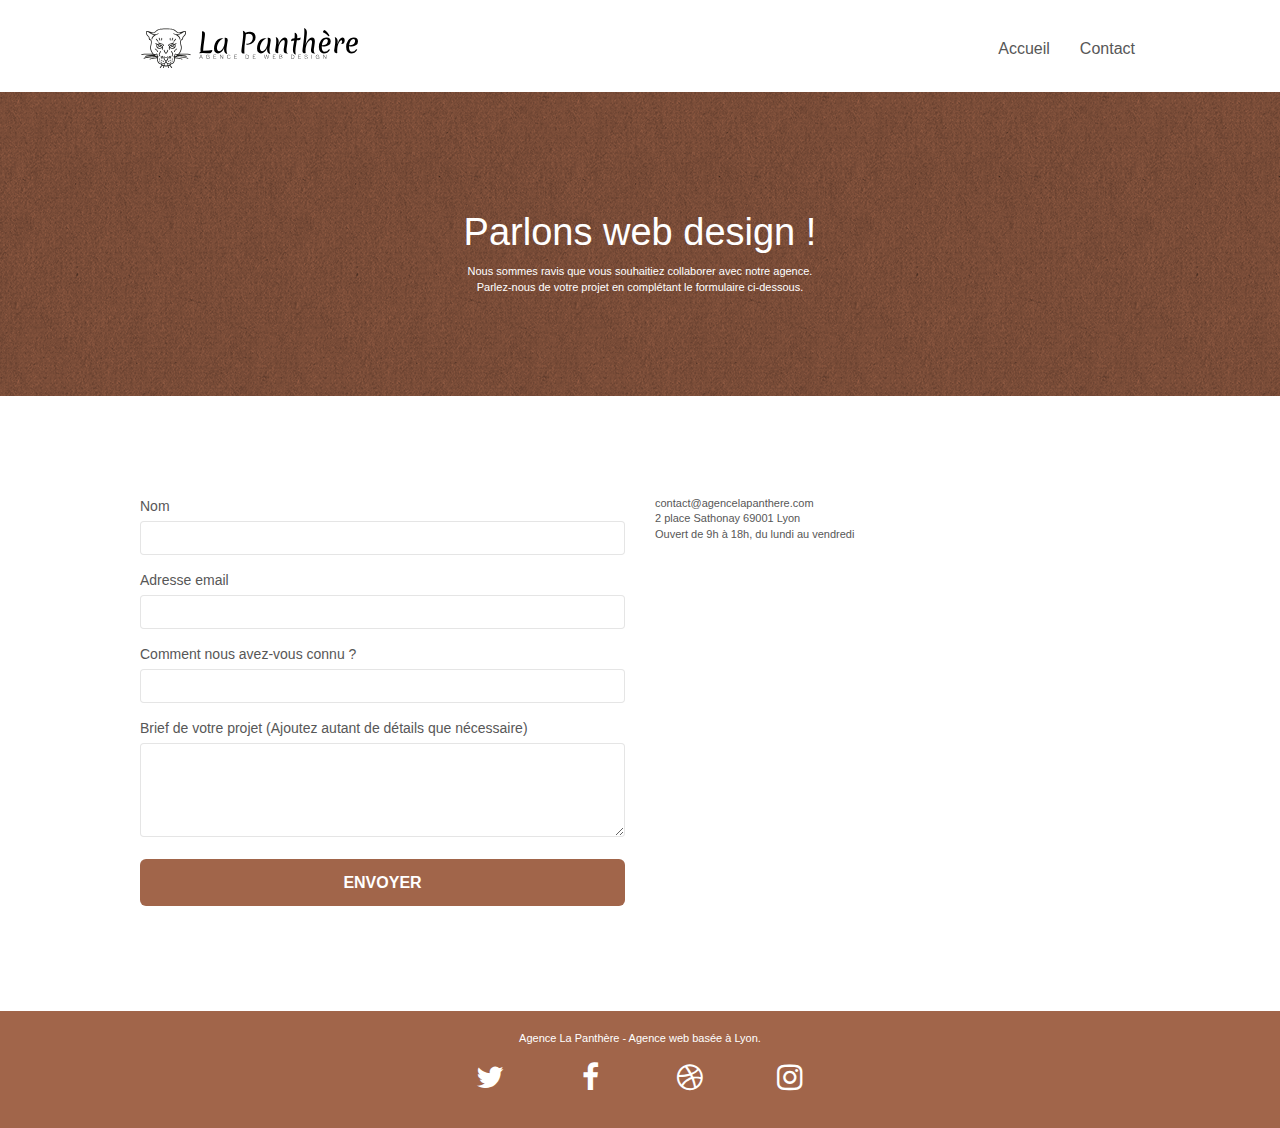
==== contact.html @ 7967f467 "modifications seo et accessibilité" ====
<!doctype html>
<html lang="fr">
<head>
    <meta charset="utf-8">
    <meta name="description" content="Contact - la Panthére - Agence de web design à Lyon">
    <meta name="viewport" content="width=device-width, initial-scale=1.0, viewport-fit=cover">
    <link rel="shortcut icon" type="image/png" href="favicon.jpg">
    
	<!-- Analytics -->
	<!-- Google tag (gtag.js) -->
	<script async src="https://www.googletagmanager.com/gtag/js?id=G-6X4Z44J68D"></script>
	<script>
	window.dataLayer = window.dataLayer || [];
	function gtag(){dataLayer.push(arguments);}
	gtag('js', new Date());

	gtag('config', 'G-6X4Z44J68D');
	</script>
	<!-- Analytics END -->
	
	<link rel="stylesheet" type="text/css" href="./css/bootstrap.min.css">
	<link rel="stylesheet" type="text/css" href="style.min.css">
	<link rel="stylesheet" type="text/css" href="./css/font-awesome.min.css">
	<link rel="stylesheet" type="text/css" href="./css/et-line.min.css">
	
    
	<script defer src="./js/jquery-2.1.0.min.js"></script>
	<script defer src="./js/bootstrap.min.js"></script>
	<script defer src="./js/blocs.min.js"></script>
	<script defer src="./js/jqBootstrapValidation.min.js"></script>
	<script defer src="./js/formHandler.min.js"></script>

    <title>Contact - La Panthére</title>

    
</head>

<body>
<!-- Principal conteneur -->
<main class="page-container">
    
<!-- bloc-0 -->
	<section class="bloc bgc-white l-bloc " id="bloc-0">
		<div class="container bloc-sm">
			<nav class="navbar row">
				<div class="navbar-header">
					<a class="navbar-brand" href="index.html"><img src="img/agence-la-panthere-monochrome.svg" alt="atlanta web design logo" height="40" /></a>
					<button id="nav-toggle" type="button" class="ui-navbar-toggle navbar-toggle" data-toggle="collapse" data-target=".navbar-1">
						<span class="sr-only">Toggle navigation</span><span class="icon-bar"></span><span class="icon-bar"></span><span class="icon-bar"></span>
					</button>
				</div>
				<div class="collapse navbar-collapse navbar-1 special-dropdown-nav">
					<ul class="site-navigation nav navbar-nav">
						<li>
							<a href="index.html">Accueil</a>
						</li>
						<li>
							<a href="contact.html">Contact</a>
						</li>
					</ul>
				</div>
			</nav>
		</div>
	</section>
<!-- bloc-0 END -->

<!-- bloc-6 -->
	<section class="bloc bg-dots-bg bg-repeat bgc-atomic-tangerine d-bloc bloc-bg-texture texture-paper" id="bloc-6">
		<div class="container bloc-lg">
			<div class="row">
				<div class="col-sm-12">
					<h1 class="text-center hero-bloc-text tc-white">
						Parlons web design !
					</h1>
					<p class="text-center mg-lg tc-white tight-width-whitespace">
						Nous sommes ravis que vous souhaitiez collaborer avec notre agence.<br>
						Parlez-nous de votre projet en complétant le formulaire ci-dessous.
					</p>
				</div>
			</div>
		</div>
	</section>
<!-- bloc-6 END -->

<!-- bloc-7 -->
	<section class="bloc bgc-white l-bloc" id="bloc-7">
		<div class="container bloc-lg">
			<div class="row">
				<div class="col-sm-6">
					<form id="form_1" novalidate success-msg="Your message has been sent." fail-msg="Sorry it seems that our mail server is not responding, Sorry for the inconvenience!">
						<div class="form-group">
							<label for="name">Nom</label>
							<input type="texte" id="name" class="form-control" required />
						</div>
						<div class="form-group">
							<label for="email">Adresse email</label>
							<input type="texte" id="email" class="form-control" type="email" required />
						</div>
						<div class="form-group">
							<label for="input_504">Comment nous avez-vous connu ?</label>
							<input type="texte" id="input_504" class="form-control" required  />
						</div>
						<div class="form-group">
							<label for="message">Brief de votre projet (Ajoutez autant de détails que nécessaire)<br></label><textarea type="texte" id="message" class="form-control" rows="4" cols="50" required></textarea>
						</div> 
						<button class="bloc-button btn btn-lg btn-block cta-hero btn-atomic-tangerine" type="submit">
							Envoyer
						</button>
					</form>
				</div>
				<div class="col-sm-6">
					<p>
						contact@agencelapanthere.com<br>2 place Sathonay 69001 Lyon<br>Ouvert de 9h à 18h, du lundi au vendredi<br>
					</p>
				</div>
			</div>
		</div>
	</section>
<!-- bloc-7 END -->

<!-- ScrollToTop Button -->
	<a class="bloc-button btn btn-d scrollToTop" onclick="scrollToTarget('1')"><span class="fa fa-chevron-up"></span></a>
<!-- ScrollToTop Button END-->


<!-- Footer - bloc-8 -->
	<footer class="bloc bgc-atomic-tangerine d-bloc" id="bloc-8">
		<div class="container bloc-sm">
			<div class="row">
				<div class="col-sm-12">
					<p class="text-center white">
						Agence La Panthère - Agence web basée à Lyon.<br>
					</p>
					<div class="row row-no-gutters social">
						<div class="col-sm-3">
							<div class="text-center">
								<a class="social" href="index.html"><span class="fa fa-twitter icon-md"></span></a>
							</div>
						</div>
						<div class="col-sm-3">
							<div class="text-center">
								<a class="social" href="index.html"><span class="fa fa-facebook icon-md"></span></a>
							</div>
						</div>
						<div class="col-sm-3">
							<div class="text-center">
								<a class="social" href="index.html"><span class="fa fa-dribbble icon-md"></span></a>
							</div>
						</div>
						<div class="col-sm-3">
							<div class="text-center">
								<a class="social" href="index.html"><span class="fa fa-instagram icon-md"></span></a>
							</div>
						</div>
					</div>
				</div>	
			</div>
		</div>
	</footer>
<!-- Footer - bloc-8 END -->

</main>
<!-- Principal conteneur END -->
    

</body>
</html>
---- style.min.css ----
body{margin:0;padding:0;background:#fff;overflow-x:hidden;-webkit-font-smoothing:antialiased;-moz-osx-font-smoothing:grayscale}a,button{transition:all .3s ease-in-out;outline:0!important}a:hover{text-decoration:none;cursor:pointer}#page-loading-blocs-notifaction{position:fixed;top:0;bottom:0;width:100%;z-index:100000;background:#fff url(img/pageload-spinner.gif) no-repeat center center}.bloc{width:100%;clear:both;background:50% 50% no-repeat;padding:0 50px;-webkit-background-size:cover;-moz-background-size:cover;-o-background-size:cover;background-size:cover;position:relative}.bloc .container{padding-left:0;padding-right:0}.bloc-lg{padding:100px 50px}.bloc-md{padding:50px}.bloc-sm{padding:20px 50px}.bg-b-edge,.bg-bl-edge,.bg-br-edge,.bg-center,.bg-l-edge,.bg-r-edge,.bg-repeat,.bg-t-edge,.bg-tl-edge,.bg-tr-edge{-webkit-background-size:auto!important;-moz-background-size:auto!important;-o-background-size:auto!important;background-size:auto!important}.bg-repeat{background:repeat}.bg-t-edge{background:top no-repeat}.bloc-bg-texture::before{content:"";background-size:2px 2px;position:absolute;top:0;bottom:0;left:0;right:0}.texture-paper::before{background:url(img/texture-paper.png);background-size:280px 280px}.b-parallax{background-attachment:fixed}.d-bloc{color:#fff}.d-bloc button:hover{color:rgba(255,255,255,.9)}.d-bloc .icon-round,.d-bloc .icon-rounded,.d-bloc .icon-semi-rounded-a,.d-bloc .icon-semi-rounded-b,.d-bloc .icon-square{border-color:rgba(255,255,255,.9)}.d-bloc .divider-h span{border-color:rgba(255,255,255,.2)}.d-bloc .a-btn,.d-bloc .navbar a,.d-bloc .navbar-brand,.d-bloc a .icon-lg,.d-bloc a .icon-md,.d-bloc a .icon-sm,.d-bloc a .icon-xl,.d-bloc h1 a,.d-bloc h2 a,.d-bloc h3 a,.d-bloc h4 a,.d-bloc h5 a,.d-bloc h6 a,.d-bloc p a{color:#fff}.d-bloc .a-btn:hover,.d-bloc .navbar a:hover,.d-bloc .navbar-brand:hover,.d-bloc a:hover .icon-lg,.d-bloc a:hover .icon-md,.d-bloc a:hover .icon-sm,.d-bloc a:hover .icon-xl,.d-bloc h1 a:hover,.d-bloc h2 a:hover,.d-bloc h3 a:hover,.d-bloc h4 a:hover,.d-bloc h5 a:hover,.d-bloc h6 a:hover,.d-bloc p a:hover{color:rgba(255,255,255,1)}.d-bloc .navbar-toggle .icon-bar{background:rgba(255,255,255,1)}.d-bloc .btn-wire,.d-bloc .btn-wire:hover{color:rgba(255,255,255,1);border-color:rgba(255,255,255,1)}.d-bloc .panel{color:rgba(0,0,0,.5)}.d-bloc .panel button:hover{color:rgba(0,0,0,.7)}.d-bloc .panel icon{border-color:rgba(0,0,0,.7)}.d-bloc .panel .divider-h span{border-color:rgba(0,0,0,.1)}.d-bloc .panel .a-btn{color:rgba(0,0,0,.6)}.d-bloc .panel .a-btn:hover{color:rgba(0,0,0,1)}.d-bloc .panel .btn-wire,.d-bloc .panel .btn-wire:hover{color:rgba(0,0,0,.7);border-color:rgba(0,0,0,.3)}.d-bloc .panel,.l-bloc{color:rgba(0,0,0,.5)}.d-bloc .panel button:hover,.l-bloc button:hover{color:rgba(0,0,0,.7)}.l-bloc .icon-round,.l-bloc .icon-rounded,.l-bloc .icon-semi-rounded-a,.l-bloc .icon-semi-rounded-b,.l-bloc .icon-square{border-color:rgba(0,0,0,.7)}.d-bloc .panel .divider-h span,.l-bloc .divider-h span{border-color:rgba(0,0,0,.1)}.d-bloc .panel .a-btn,.l-bloc .a-btn,.l-bloc .navbar a,.l-bloc .navbar-brand,.l-bloc a .icon-lg,.l-bloc a .icon-md,.l-bloc a .icon-sm,.l-bloc a .icon-xl,.l-bloc h1 a,.l-bloc h2 a,.l-bloc h3 a,.l-bloc h4 a,.l-bloc h5 a,.l-bloc h6 a,.l-bloc p a{color:rgba(0,0,0,.6)}.d-bloc .panel .a-btn:hover,.l-bloc .a-btn:hover,.l-bloc .navbar a:hover,.l-bloc .navbar-brand:hover,.l-bloc a:hover .icon-lg,.l-bloc a:hover .icon-md,.l-bloc a:hover .icon-sm,.l-bloc a:hover .icon-xl,.l-bloc h1 a:hover,.l-bloc h2 a:hover,.l-bloc h3 a:hover,.l-bloc h4 a:hover,.l-bloc h5 a:hover,.l-bloc h6 a:hover,.l-bloc p a:hover{color:rgba(0,0,0,1)}.l-bloc .navbar-toggle .icon-bar{color:rgba(0,0,0,.6)}.d-bloc .panel .btn-wire,.d-bloc .panel .btn-wire:hover,.l-bloc .btn-wire,.l-bloc .btn-wire:hover{color:rgba(0,0,0,.7);border-color:rgba(0,0,0,.3)}.voffset{margin-top:30px}.voffset-lg{margin-top:80px}.row-no-gutters{margin-right:0;margin-left:0}.row.row-no-gutters>[class*=" col-"],.row.row-no-gutters>[class^=col-]{padding-right:0;padding-left:0}#bloc-1-hero h1{font-size:32px}.navbar{margin-bottom:0;z-index:1}.navbar-brand{height:auto;padding:3px 15px;font-size:25px;font-weight:400;font-weight:600;line-height:44px}.navbar-brand img{max-height:200px;margin:0 5px 0 0;display:inline}.navbar-brand img[src$=svg]{min-width:100px}.nav-center .navbar-brand img{margin:0}.navbar .nav{padding-top:2px;margin-right:-16px;float:right;z-index:1}.nav>li{float:left;margin-top:4px;font-size:16px}.navbar-nav .open .dropdown-menu>li>a{text-align:inherit}.nav>li a:focus,.nav>li a:hover{background:0 0}.navbar-toggle{margin:10px 10px 0 0;border:0}.navbar-toggle:hover{background:0 0!important}.navbar-toggle .icon-bar{background-color:rgba(0,0,0,.5);width:26px}.nav-invert .navbar .nav{float:left}.nav-invert .navbar-brand,.nav-invert .navbar-header{float:right;position:relative;z-index:2}@media (min-width:768px){.site-navigation{position:absolute;top:50%;right:20px;transform:translate(0,-50%);-webkit-transform:translateY(-50%)}.nav>li .dropdown-menu a,.nav>li .dropdown-menu a:hover{color:#484848}.nav-invert .site-navigation{left:0;right:0}.nav-center{text-align:center}.nav-center .navbar-header{width:100%}.nav-center .nav>li,.nav-center .navbar-brand,.nav-center .navbar-header{float:none;display:inline-block}.nav-center .site-navigation{position:relative;width:100%;right:0;margin-right:0;margin-top:20px}.nav-center.mini-nav .navbar-toggle{float:none;margin:10px auto 0}}.nav>li>.dropdown a{background:0 0!important;display:block;padding:14px 15px}nav .caret{margin:0 5px}.dropdown-menu .dropdown-menu{top:-8px;left:100%}.dropdown-menu .dropmenu-flow-right{top:100%;left:0;margin-left:-1px;border-top-left-radius:0;border-top-right-radius:0}.dropdown-menu .dropdown span{border:4px solid #000;border-top-color:transparent;border-right-color:transparent;border-bottom-color:transparent;margin:6px -5px 0 0!important;float:right}.mg-md{margin-top:10px;margin-bottom:20px}.mg-lg{margin-top:10px;margin-bottom:40px}.btn{margin:0 5px 5px 0}.btn.pull-right{margin:0 0 5px 5px}.btn-d,.btn-d:focus,.btn-d:hover{color:#fff;background:rgba(0,0,0,.3)}button{outline:0!important}.btn-rd{border-radius:40px}.btn-clean{border:1px solid rgba(0,0,0,.08);border-bottom-color:rgba(0,0,0,.1);text-shadow:0 1px 0 rgba(0,0,1,.1);box-shadow:0 1px 3px rgba(0,0,1,.25),inset 0 1px 0 0 rgba(255,255,255,.15)}.icon-md{font-size:30px!important}.icon-lg{font-size:60px!important}.sm-shadow{text-shadow:0 1px 2px rgba(0,0,0,.3)}.panel-sq,.panel-sq .panel-footer,.panel-sq .panel-heading{border-radius:0}.panel-rd{border-radius:30px}.panel-rd .panel-heading{border-radius:29px 29px 0 0}.panel-rd .panel-footer{border-radius:0 0 29px 29px}.form-control{border-color:rgba(0,0,0,.1);box-shadow:none}.scrollToTop{width:40px;height:40px;position:fixed;bottom:20px;right:20px;opacity:0;z-index:500;transition:all .3s ease-in-out}.scrollToTop span{margin-top:6px}.showScrollTop{font-size:14px;opacity:1}a[data-lightbox]{position:relative;display:block;text-align:center}a[data-lightbox]:hover::before{content:"+";font-family:HelveticaNeue-Light,"Helvetica Neue Light","Helvetica Neue",Helvetica,Arial;font-size:32px;width:50px;height:50px;margin-left:-25px;border-radius:50%;background:rgba(0,0,0,.6);color:#fff;font-weight:100;z-index:1;position:absolute;top:50%;transform:translateY(-50%);-webkit-transform:translateY(-50%)}a[data-lightbox]:hover img{opacity:.6;-webkit-animation-fill-mode:none;animation-fill-mode:none}#lightbox-modal{display:flex;align-items:center}#lightbox-modal .modal-dialog{width:90%;max-width:900px;margin:0 auto 0}#lightbox-modal .modal-dialog img{max-height:90vh;margin:0 auto}.lightbox-caption{padding:20px;color:#fff;background:rgba(0,0,0,.5);position:absolute;left:15px;right:15px;bottom:5px}.close-lightbox{color:#fff;font-size:30px;position:absolute;top:20px;right:20px;z-index:20;background:rgba(0,0,0,.5);border:none;line-height:30px;padding:0 9px 5px;opacity:.3}.close-lightbox:hover,.next-lightbox:hover,.prev-lightbox:hover{opacity:1;color:#fff}.next-lightbox,.prev-lightbox{font-size:20px;color:rgba(255,255,255,.9);background:rgba(0,0,0,.5);transition:all .2s ease-in-out;position:absolute;top:45%;z-index:1;opacity:.4}.next-lightbox{padding:6px 8px 1px 13px;right:25px}.prev-lightbox{padding:6px 13px 1px 10px;left:25px}.snapshot-lb .modal-body{padding-bottom:45px}.snapshot-lb .lightbox-caption{padding:0;color:rgba(0,0,0,.5);background:0 0}.btn,a,h1,h2,h3,h4,h5,h6,label,p,q{font-family:helvetica;font-weight:400;color:#575757!important}.liens{color:#fff!important;text-decoration:underline}.blockquote p{font-size:22px;line-height:22px}.blockquote>figcaption{font-weight:600;font-size:20px;color:rgb(0,0,0,.7)}.container{max-width:1000px}.hero-bloc-text{font-size:38px}.hero-bloc-text-sub{font-size:36px}.statement-bloc-text{line-height:26px;font-style:italic;font-size:20px;text-align:center;font-weight:lighter;max-width:520px;margin:auto auto auto auto}p{font-size:11px}.tight-width-whitespace{max-width:600px;margin:auto auto auto auto}.h1{font-size:20px;font-family:"Open Sans"}.cta-hero{margin-top:22px;color:#fff!important;text-transform:uppercase;padding:12px 28px 12px 28px;font-size:16px;font-weight:700}.social{max-width:400px;margin:15px auto 15px auto}h2{font-size:22px;line-height:1.4em}h3{font-size:15px;text-transform:uppercase;font-weight:700;color:#333!important}.med-width-whitespace{max-width:800px;margin:auto auto auto auto;box-shadow:0 0 0 #000}h1{color:#333!important}h4{color:#333!important}.icons{margin-bottom:14px;margin-top:24px}.white{color:#fff!important}.fs{font-size:12px}.portfolio-thumb{margin-bottom:24px}.portfolio-row{margin-bottom:44px;margin-top:50px}.avatar{box-shadow:0 4px 9px rgba(0,0,0,.3)}.black-background{background-color:#927049;padding:40px 40px 40px 40px}.bold-link{font-weight:900;text-decoration:underline!important}.bgc-white{background-color:#fff}.bgc-dark-slate-blue{background-color:#364577}.bgc-atomic-tangerine{background-color:#a1654a}.tc-white{color:#fff!important}.btn-atomic-tangerine{background:#a1654a;color:#fff!important}.btn-atomic-tangerine:hover{background:#b48874!important;color:#fff!important}.ltc-white{color:#fff!important}.ltc-white:hover{color:#ccc!important}.ltc-atomic-tangerine{color:#a1654a!important}.ltc-atomic-tangerine:hover{color:#b48874!important}.icon-dark-slate-blue{color:#364577!important;border-color:#364577!important}.bg-dots-bg{background-image:url(img/dots-bg.png)}.bg-lines-h2-bg{background-image:url(img/lines-h2-bg.png)}.bg-banniere{background-image:url(img/agence-la-panthere.webp)}.bg-presentation{background-image:url(img/image-de-presentation.webp)}@media (max-width:1024px){.bloc{padding-left:20px;padding-right:20px}.bloc-tile-2.full-width-bloc .container,.bloc-tile-3.full-width-bloc .container,.bloc-tile-4.full-width-bloc .container,.bloc.full-width-bloc{padding-left:0;padding-right:0}}@media (max-width:992px) and (min-width:768px){.navbar .nav{max-width:80%}.nav-center.navbar .nav{max-width:100%}}@media only screen and (min-device-width:768px) and (max-device-width:1024px) and (orientation:landscape){.b-parallax{background-attachment:scroll}}@media only screen and (min-device-width:1024px) and (max-device-width:1366px) and (-webkit-min-device-pixel-ratio:1.5){.b-parallax{background-attachment:scroll}}@media (max-width:991px){.container{width:100%}.b-parallax{background-attachment:scroll}#hero-bloc,.page-container{overflow-x:hidden;position:relative}.bloc{padding-left:constant(safe-area-inset-left);padding-right:constant(safe-area-inset-right)}.bloc-group,.bloc-group .bloc{display:block;width:100%}.bloc-fill-screen .fill-bloc-bottom-edge,.bloc-fill-screen .fill-bloc-top-edge{padding:0 20px;padding-left:constant(safe-area-inset-left);padding-right:constant(safe-area-inset-right)}}@media (max-width:767px){.page-container{overflow-x:hidden;position:relative}#disqus_thread,h1,h2,h3,h4,h5,h6,p{padding-left:10px!important;padding-right:10px!important}.b-parallax{background-attachment:scroll}.navbar .nav{padding-top:0;border-top:1px solid rgba(0,0,0,.2);float:none!important}.navbar.row{margin-left:0;margin-right:0}.site-navigation{position:inherit;transform:none;-webkit-transform:none;-ms-transform:none}.nav>li{margin-top:0;border-bottom:1px solid rgba(0,0,0,.1);background:rgba(0,0,0,.05);text-align:left;padding-left:15px;width:100%}.nav>li:hover{background:rgba(0,0,0,.08)}.dropdown .dropdown a .caret{float:none;margin:5px 0 0 10px!important;border:4px solid #000;border-bottom-color:transparent;border-right-color:transparent;border-left-color:transparent}#hero-bloc .navbar .nav{background:rgba(0,0,0,.8)}#hero-bloc .navbar .nav a{color:rgba(255,255,255,.6)}.hero{padding:50px 0}.hero-nav{left:-1px;right:-1px}.navbar-collapse{padding:0;overflow-x:hidden;-webkit-box-shadow:none;box-shadow:none}.navbar-brand img{max-height:40px;width:auto}.nav-invert .navbar-header{float:none;width:100%}.nav-invert .navbar-toggle{float:left;margin-left:10px}.bloc{padding-left:0;padding-right:0}.bloc-lg,.bloc-xl,.bloc-xxl{padding:40px 0}.bloc-md,.bloc-sm{padding-left:0;padding-right:0}.bloc-fill-screen .fill-bloc-bottom-edge,.bloc-fill-screen .fill-bloc-top-edge,.bloc-tile-2 .container,.bloc-tile-3 .container,.bloc-tile-4 .container{padding-left:0;padding-right:0}.a-block{padding:0 10px}.btn-dwn{display:none}.voffset{margin-top:5px}.voffset-md{margin-top:20px}.voffset-lg{margin-top:30px}form{padding:5px}.close-lightbox{display:inline-block}.blocsapp-device-iphone5{background-size:216px 425px;padding-top:60px;width:216px;height:425px}.blocsapp-device-iphone5 img{width:180px;height:320px}}@media (max-width:400px){.bloc{padding-left:0;padding-right:0}}@media (max-width:767px){.bloc-mob-center-text{text-align:center}}
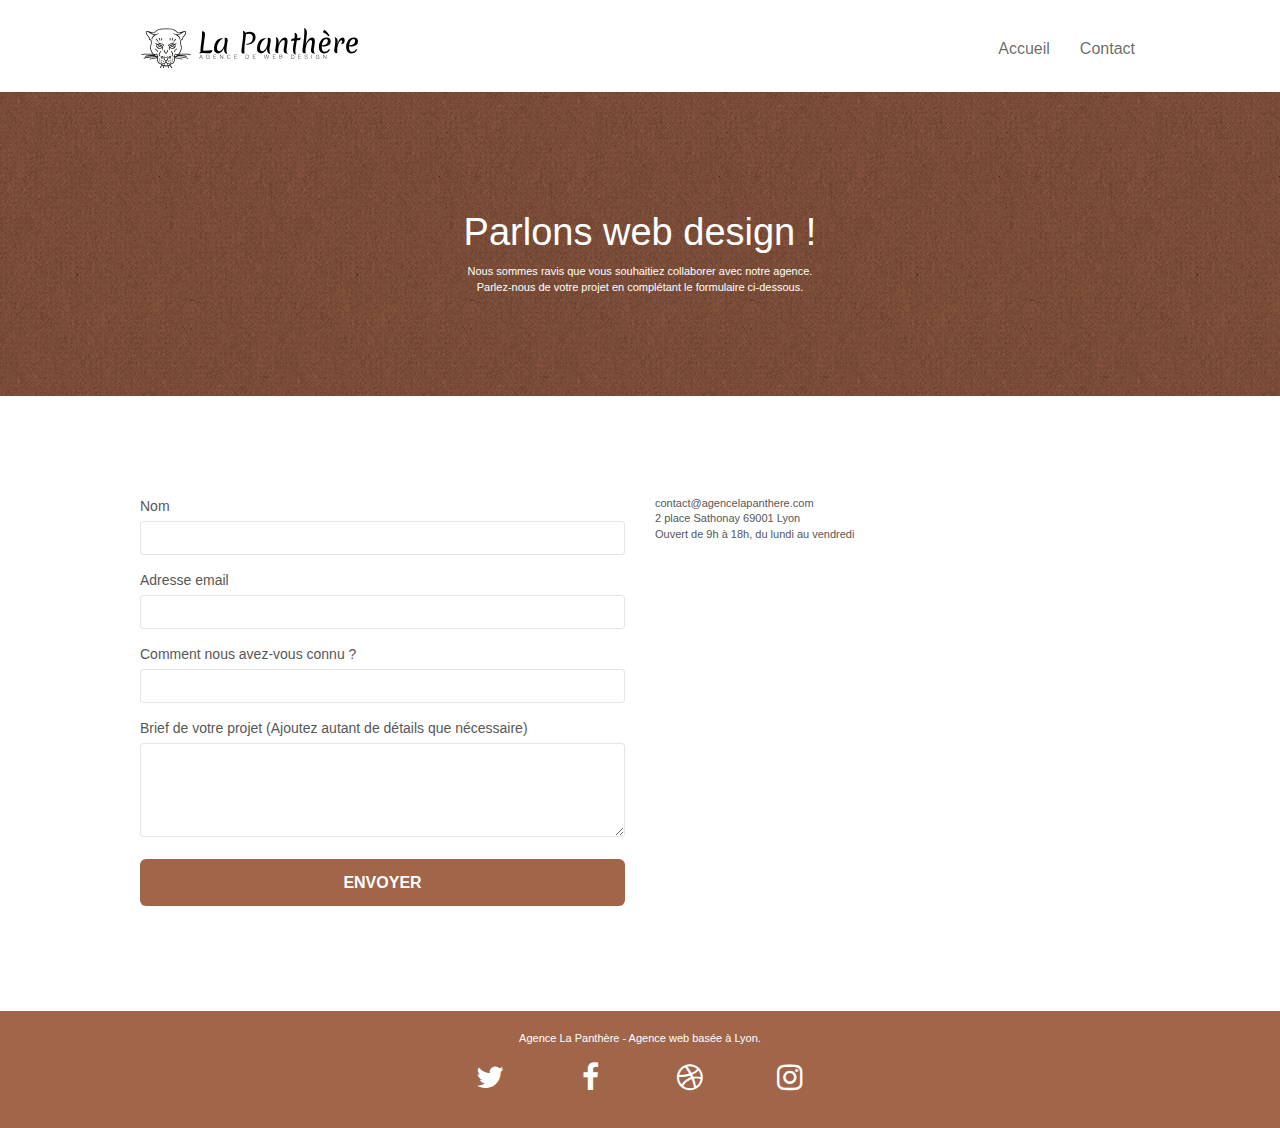
==== commit c6e5efbe: "arial-abels liens-contact" ====
--- a/contact.html
+++ b/contact.html
@@ -134,22 +134,22 @@
 					<div class="row row-no-gutters social">
 						<div class="col-sm-3">
 							<div class="text-center">
-								<a class="social" href="index.html"><span class="fa fa-twitter icon-md"></span></a>
+								<a class="social" aria-label="lien vers twitter" href="index.html"><span class="fa fa-twitter icon-md"></span></a>
 							</div>
 						</div>
 						<div class="col-sm-3">
 							<div class="text-center">
-								<a class="social" href="index.html"><span class="fa fa-facebook icon-md"></span></a>
+								<a class="social" aria-label="lien vers facebook" href="index.html"><span class="fa fa-facebook icon-md"></span></a>
 							</div>
 						</div>
 						<div class="col-sm-3">
 							<div class="text-center">
-								<a class="social" href="index.html"><span class="fa fa-dribbble icon-md"></span></a>
+								<a class="social" aria-label="lien vers dribble" href="index.html"><span class="fa fa-dribbble icon-md"></span></a>
 							</div>
 						</div>
 						<div class="col-sm-3">
 							<div class="text-center">
-								<a class="social" href="index.html"><span class="fa fa-instagram icon-md"></span></a>
+								<a class="social" aria-label="lien vers instagram" href="index.html"><span class="fa fa-instagram icon-md"></span></a>
 							</div>
 						</div>
 					</div>
--- a/style.min.css
+++ b/style.min.css
@@ -1 +1 @@
-body{margin:0;padding:0;background:#fff;overflow-x:hidden;-webkit-font-smoothing:antialiased;-moz-osx-font-smoothing:grayscale}a,button{transition:all .3s ease-in-out;outline:0!important}a:hover{text-decoration:none;cursor:pointer}#page-loading-blocs-notifaction{position:fixed;top:0;bottom:0;width:100%;z-index:100000;background:#fff url(img/pageload-spinner.gif) no-repeat center center}.bloc{width:100%;clear:both;background:50% 50% no-repeat;padding:0 50px;-webkit-background-size:cover;-moz-background-size:cover;-o-background-size:cover;background-size:cover;position:relative}.bloc .container{padding-left:0;padding-right:0}.bloc-lg{padding:100px 50px}.bloc-md{padding:50px}.bloc-sm{padding:20px 50px}.bg-b-edge,.bg-bl-edge,.bg-br-edge,.bg-center,.bg-l-edge,.bg-r-edge,.bg-repeat,.bg-t-edge,.bg-tl-edge,.bg-tr-edge{-webkit-background-size:auto!important;-moz-background-size:auto!important;-o-background-size:auto!important;background-size:auto!important}.bg-repeat{background:repeat}.bg-t-edge{background:top no-repeat}.bloc-bg-texture::before{content:"";background-size:2px 2px;position:absolute;top:0;bottom:0;left:0;right:0}.texture-paper::before{background:url(img/texture-paper.png);background-size:280px 280px}.b-parallax{background-attachment:fixed}.d-bloc{color:#fff}.d-bloc button:hover{color:rgba(255,255,255,.9)}.d-bloc .icon-round,.d-bloc .icon-rounded,.d-bloc .icon-semi-rounded-a,.d-bloc .icon-semi-rounded-b,.d-bloc .icon-square{border-color:rgba(255,255,255,.9)}.d-bloc .divider-h span{border-color:rgba(255,255,255,.2)}.d-bloc .a-btn,.d-bloc .navbar a,.d-bloc .navbar-brand,.d-bloc a .icon-lg,.d-bloc a .icon-md,.d-bloc a .icon-sm,.d-bloc a .icon-xl,.d-bloc h1 a,.d-bloc h2 a,.d-bloc h3 a,.d-bloc h4 a,.d-bloc h5 a,.d-bloc h6 a,.d-bloc p a{color:#fff}.d-bloc .a-btn:hover,.d-bloc .navbar a:hover,.d-bloc .navbar-brand:hover,.d-bloc a:hover .icon-lg,.d-bloc a:hover .icon-md,.d-bloc a:hover .icon-sm,.d-bloc a:hover .icon-xl,.d-bloc h1 a:hover,.d-bloc h2 a:hover,.d-bloc h3 a:hover,.d-bloc h4 a:hover,.d-bloc h5 a:hover,.d-bloc h6 a:hover,.d-bloc p a:hover{color:rgba(255,255,255,1)}.d-bloc .navbar-toggle .icon-bar{background:rgba(255,255,255,1)}.d-bloc .btn-wire,.d-bloc .btn-wire:hover{color:rgba(255,255,255,1);border-color:rgba(255,255,255,1)}.d-bloc .panel{color:rgba(0,0,0,.5)}.d-bloc .panel button:hover{color:rgba(0,0,0,.7)}.d-bloc .panel icon{border-color:rgba(0,0,0,.7)}.d-bloc .panel .divider-h span{border-color:rgba(0,0,0,.1)}.d-bloc .panel .a-btn{color:rgba(0,0,0,.6)}.d-bloc .panel .a-btn:hover{color:rgba(0,0,0,1)}.d-bloc .panel .btn-wire,.d-bloc .panel .btn-wire:hover{color:rgba(0,0,0,.7);border-color:rgba(0,0,0,.3)}.d-bloc .panel,.l-bloc{color:rgba(0,0,0,.5)}.d-bloc .panel button:hover,.l-bloc button:hover{color:rgba(0,0,0,.7)}.l-bloc .icon-round,.l-bloc .icon-rounded,.l-bloc .icon-semi-rounded-a,.l-bloc .icon-semi-rounded-b,.l-bloc .icon-square{border-color:rgba(0,0,0,.7)}.d-bloc .panel .divider-h span,.l-bloc .divider-h span{border-color:rgba(0,0,0,.1)}.d-bloc .panel .a-btn,.l-bloc .a-btn,.l-bloc .navbar a,.l-bloc .navbar-brand,.l-bloc a .icon-lg,.l-bloc a .icon-md,.l-bloc a .icon-sm,.l-bloc a .icon-xl,.l-bloc h1 a,.l-bloc h2 a,.l-bloc h3 a,.l-bloc h4 a,.l-bloc h5 a,.l-bloc h6 a,.l-bloc p a{color:rgba(0,0,0,.6)}.d-bloc .panel .a-btn:hover,.l-bloc .a-btn:hover,.l-bloc .navbar a:hover,.l-bloc .navbar-brand:hover,.l-bloc a:hover .icon-lg,.l-bloc a:hover .icon-md,.l-bloc a:hover .icon-sm,.l-bloc a:hover .icon-xl,.l-bloc h1 a:hover,.l-bloc h2 a:hover,.l-bloc h3 a:hover,.l-bloc h4 a:hover,.l-bloc h5 a:hover,.l-bloc h6 a:hover,.l-bloc p a:hover{color:rgba(0,0,0,1)}.l-bloc .navbar-toggle .icon-bar{color:rgba(0,0,0,.6)}.d-bloc .panel .btn-wire,.d-bloc .panel .btn-wire:hover,.l-bloc .btn-wire,.l-bloc .btn-wire:hover{color:rgba(0,0,0,.7);border-color:rgba(0,0,0,.3)}.voffset{margin-top:30px}.voffset-lg{margin-top:80px}.row-no-gutters{margin-right:0;margin-left:0}.row.row-no-gutters>[class*=" col-"],.row.row-no-gutters>[class^=col-]{padding-right:0;padding-left:0}#bloc-1-hero h1{font-size:32px}.navbar{margin-bottom:0;z-index:1}.navbar-brand{height:auto;padding:3px 15px;font-size:25px;font-weight:400;font-weight:600;line-height:44px}.navbar-brand img{max-height:200px;margin:0 5px 0 0;display:inline}.navbar-brand img[src$=svg]{min-width:100px}.nav-center .navbar-brand img{margin:0}.navbar .nav{padding-top:2px;margin-right:-16px;float:right;z-index:1}.nav>li{float:left;margin-top:4px;font-size:16px}.navbar-nav .open .dropdown-menu>li>a{text-align:inherit}.nav>li a:focus,.nav>li a:hover{background:0 0}.navbar-toggle{margin:10px 10px 0 0;border:0}.navbar-toggle:hover{background:0 0!important}.navbar-toggle .icon-bar{background-color:rgba(0,0,0,.5);width:26px}.nav-invert .navbar .nav{float:left}.nav-invert .navbar-brand,.nav-invert .navbar-header{float:right;position:relative;z-index:2}@media (min-width:768px){.site-navigation{position:absolute;top:50%;right:20px;transform:translate(0,-50%);-webkit-transform:translateY(-50%)}.nav>li .dropdown-menu a,.nav>li .dropdown-menu a:hover{color:#484848}.nav-invert .site-navigation{left:0;right:0}.nav-center{text-align:center}.nav-center .navbar-header{width:100%}.nav-center .nav>li,.nav-center .navbar-brand,.nav-center .navbar-header{float:none;display:inline-block}.nav-center .site-navigation{position:relative;width:100%;right:0;margin-right:0;margin-top:20px}.nav-center.mini-nav .navbar-toggle{float:none;margin:10px auto 0}}.nav>li>.dropdown a{background:0 0!important;display:block;padding:14px 15px}nav .caret{margin:0 5px}.dropdown-menu .dropdown-menu{top:-8px;left:100%}.dropdown-menu .dropmenu-flow-right{top:100%;left:0;margin-left:-1px;border-top-left-radius:0;border-top-right-radius:0}.dropdown-menu .dropdown span{border:4px solid #000;border-top-color:transparent;border-right-color:transparent;border-bottom-color:transparent;margin:6px -5px 0 0!important;float:right}.mg-md{margin-top:10px;margin-bottom:20px}.mg-lg{margin-top:10px;margin-bottom:40px}.btn{margin:0 5px 5px 0}.btn.pull-right{margin:0 0 5px 5px}.btn-d,.btn-d:focus,.btn-d:hover{color:#fff;background:rgba(0,0,0,.3)}button{outline:0!important}.btn-rd{border-radius:40px}.btn-clean{border:1px solid rgba(0,0,0,.08);border-bottom-color:rgba(0,0,0,.1);text-shadow:0 1px 0 rgba(0,0,1,.1);box-shadow:0 1px 3px rgba(0,0,1,.25),inset 0 1px 0 0 rgba(255,255,255,.15)}.icon-md{font-size:30px!important}.icon-lg{font-size:60px!important}.sm-shadow{text-shadow:0 1px 2px rgba(0,0,0,.3)}.panel-sq,.panel-sq .panel-footer,.panel-sq .panel-heading{border-radius:0}.panel-rd{border-radius:30px}.panel-rd .panel-heading{border-radius:29px 29px 0 0}.panel-rd .panel-footer{border-radius:0 0 29px 29px}.form-control{border-color:rgba(0,0,0,.1);box-shadow:none}.scrollToTop{width:40px;height:40px;position:fixed;bottom:20px;right:20px;opacity:0;z-index:500;transition:all .3s ease-in-out}.scrollToTop span{margin-top:6px}.showScrollTop{font-size:14px;opacity:1}a[data-lightbox]{position:relative;display:block;text-align:center}a[data-lightbox]:hover::before{content:"+";font-family:HelveticaNeue-Light,"Helvetica Neue Light","Helvetica Neue",Helvetica,Arial;font-size:32px;width:50px;height:50px;margin-left:-25px;border-radius:50%;background:rgba(0,0,0,.6);color:#fff;font-weight:100;z-index:1;position:absolute;top:50%;transform:translateY(-50%);-webkit-transform:translateY(-50%)}a[data-lightbox]:hover img{opacity:.6;-webkit-animation-fill-mode:none;animation-fill-mode:none}#lightbox-modal{display:flex;align-items:center}#lightbox-modal .modal-dialog{width:90%;max-width:900px;margin:0 auto 0}#lightbox-modal .modal-dialog img{max-height:90vh;margin:0 auto}.lightbox-caption{padding:20px;color:#fff;background:rgba(0,0,0,.5);position:absolute;left:15px;right:15px;bottom:5px}.close-lightbox{color:#fff;font-size:30px;position:absolute;top:20px;right:20px;z-index:20;background:rgba(0,0,0,.5);border:none;line-height:30px;padding:0 9px 5px;opacity:.3}.close-lightbox:hover,.next-lightbox:hover,.prev-lightbox:hover{opacity:1;color:#fff}.next-lightbox,.prev-lightbox{font-size:20px;color:rgba(255,255,255,.9);background:rgba(0,0,0,.5);transition:all .2s ease-in-out;position:absolute;top:45%;z-index:1;opacity:.4}.next-lightbox{padding:6px 8px 1px 13px;right:25px}.prev-lightbox{padding:6px 13px 1px 10px;left:25px}.snapshot-lb .modal-body{padding-bottom:45px}.snapshot-lb .lightbox-caption{padding:0;color:rgba(0,0,0,.5);background:0 0}.btn,a,h1,h2,h3,h4,h5,h6,label,p,q{font-family:helvetica;font-weight:400;color:#575757!important}.liens{color:#fff!important;text-decoration:underline}.blockquote p{font-size:22px;line-height:22px}.blockquote>figcaption{font-weight:600;font-size:20px;color:rgb(0,0,0,.7)}.container{max-width:1000px}.hero-bloc-text{font-size:38px}.hero-bloc-text-sub{font-size:36px}.statement-bloc-text{line-height:26px;font-style:italic;font-size:20px;text-align:center;font-weight:lighter;max-width:520px;margin:auto auto auto auto}p{font-size:11px}.tight-width-whitespace{max-width:600px;margin:auto auto auto auto}.h1{font-size:20px;font-family:"Open Sans"}.cta-hero{margin-top:22px;color:#fff!important;text-transform:uppercase;padding:12px 28px 12px 28px;font-size:16px;font-weight:700}.social{max-width:400px;margin:15px auto 15px auto}h2{font-size:22px;line-height:1.4em}h3{font-size:15px;text-transform:uppercase;font-weight:700;color:#333!important}.med-width-whitespace{max-width:800px;margin:auto auto auto auto;box-shadow:0 0 0 #000}h1{color:#333!important}h4{color:#333!important}.icons{margin-bottom:14px;margin-top:24px}.white{color:#fff!important}.fs{font-size:12px}.portfolio-thumb{margin-bottom:24px}.portfolio-row{margin-bottom:44px;margin-top:50px}.avatar{box-shadow:0 4px 9px rgba(0,0,0,.3)}.black-background{background-color:#927049;padding:40px 40px 40px 40px}.bold-link{font-weight:900;text-decoration:underline!important}.bgc-white{background-color:#fff}.bgc-dark-slate-blue{background-color:#364577}.bgc-atomic-tangerine{background-color:#a1654a}.tc-white{color:#fff!important}.btn-atomic-tangerine{background:#a1654a;color:#fff!important}.btn-atomic-tangerine:hover{background:#b48874!important;color:#fff!important}.ltc-white{color:#fff!important}.ltc-white:hover{color:#ccc!important}.ltc-atomic-tangerine{color:#a1654a!important}.ltc-atomic-tangerine:hover{color:#b48874!important}.icon-dark-slate-blue{color:#364577!important;border-color:#364577!important}.bg-dots-bg{background-image:url(img/dots-bg.png)}.bg-lines-h2-bg{background-image:url(img/lines-h2-bg.png)}.bg-banniere{background-image:url(img/agence-la-panthere.webp)}.bg-presentation{background-image:url(img/image-de-presentation.webp)}@media (max-width:1024px){.bloc{padding-left:20px;padding-right:20px}.bloc-tile-2.full-width-bloc .container,.bloc-tile-3.full-width-bloc .container,.bloc-tile-4.full-width-bloc .container,.bloc.full-width-bloc{padding-left:0;padding-right:0}}@media (max-width:992px) and (min-width:768px){.navbar .nav{max-width:80%}.nav-center.navbar .nav{max-width:100%}}@media only screen and (min-device-width:768px) and (max-device-width:1024px) and (orientation:landscape){.b-parallax{background-attachment:scroll}}@media only screen and (min-device-width:1024px) and (max-device-width:1366px) and (-webkit-min-device-pixel-ratio:1.5){.b-parallax{background-attachment:scroll}}@media (max-width:991px){.container{width:100%}.b-parallax{background-attachment:scroll}#hero-bloc,.page-container{overflow-x:hidden;position:relative}.bloc{padding-left:constant(safe-area-inset-left);padding-right:constant(safe-area-inset-right)}.bloc-group,.bloc-group .bloc{display:block;width:100%}.bloc-fill-screen .fill-bloc-bottom-edge,.bloc-fill-screen .fill-bloc-top-edge{padding:0 20px;padding-left:constant(safe-area-inset-left);padding-right:constant(safe-area-inset-right)}}@media (max-width:767px){.page-container{overflow-x:hidden;position:relative}#disqus_thread,h1,h2,h3,h4,h5,h6,p{padding-left:10px!important;padding-right:10px!important}.b-parallax{background-attachment:scroll}.navbar .nav{padding-top:0;border-top:1px solid rgba(0,0,0,.2);float:none!important}.navbar.row{margin-left:0;margin-right:0}.site-navigation{position:inherit;transform:none;-webkit-transform:none;-ms-transform:none}.nav>li{margin-top:0;border-bottom:1px solid rgba(0,0,0,.1);background:rgba(0,0,0,.05);text-align:left;padding-left:15px;width:100%}.nav>li:hover{background:rgba(0,0,0,.08)}.dropdown .dropdown a .caret{float:none;margin:5px 0 0 10px!important;border:4px solid #000;border-bottom-color:transparent;border-right-color:transparent;border-left-color:transparent}#hero-bloc .navbar .nav{background:rgba(0,0,0,.8)}#hero-bloc .navbar .nav a{color:rgba(255,255,255,.6)}.hero{padding:50px 0}.hero-nav{left:-1px;right:-1px}.navbar-collapse{padding:0;overflow-x:hidden;-webkit-box-shadow:none;box-shadow:none}.navbar-brand img{max-height:40px;width:auto}.nav-invert .navbar-header{float:none;width:100%}.nav-invert .navbar-toggle{float:left;margin-left:10px}.bloc{padding-left:0;padding-right:0}.bloc-lg,.bloc-xl,.bloc-xxl{padding:40px 0}.bloc-md,.bloc-sm{padding-left:0;padding-right:0}.bloc-fill-screen .fill-bloc-bottom-edge,.bloc-fill-screen .fill-bloc-top-edge,.bloc-tile-2 .container,.bloc-tile-3 .container,.bloc-tile-4 .container{padding-left:0;padding-right:0}.a-block{padding:0 10px}.btn-dwn{display:none}.voffset{margin-top:5px}.voffset-md{margin-top:20px}.voffset-lg{margin-top:30px}form{padding:5px}.close-lightbox{display:inline-block}.blocsapp-device-iphone5{background-size:216px 425px;padding-top:60px;width:216px;height:425px}.blocsapp-device-iphone5 img{width:180px;height:320px}}@media (max-width:400px){.bloc{padding-left:0;padding-right:0}}@media (max-width:767px){.bloc-mob-center-text{text-align:center}}+body{margin:0;padding:0;background:#fff;overflow-x:hidden;-webkit-font-smoothing:antialiased;-moz-osx-font-smoothing:grayscale}a,button{transition:all .3s ease-in-out;outline:0!important}a:hover{text-decoration:none;cursor:pointer}#page-loading-blocs-notifaction{position:fixed;top:0;bottom:0;width:100%;z-index:100000;background:#fff url(img/pageload-spinner.gif) no-repeat center center}.bloc{width:100%;clear:both;background:50% 50% no-repeat;padding:0 50px;-webkit-background-size:cover;-moz-background-size:cover;-o-background-size:cover;background-size:cover;position:relative}.bloc .container{padding-left:0;padding-right:0}.bloc-lg{padding:100px 50px}.bloc-md{padding:50px}.bloc-sm{padding:20px 50px}.bg-b-edge,.bg-bl-edge,.bg-br-edge,.bg-center,.bg-l-edge,.bg-r-edge,.bg-repeat,.bg-t-edge,.bg-tl-edge,.bg-tr-edge{-webkit-background-size:auto!important;-moz-background-size:auto!important;-o-background-size:auto!important;background-size:auto!important}.bg-repeat{background:repeat}.bg-t-edge{background:top no-repeat}.bloc-bg-texture::before{content:"";background-size:2px 2px;position:absolute;top:0;bottom:0;left:0;right:0}.texture-paper::before{background:url(img/texture-paper.png);background-size:280px 280px}.b-parallax{background-attachment:fixed}.d-bloc{color:#fff}.d-bloc button:hover{color:rgba(255,255,255,.9)}.d-bloc .icon-round,.d-bloc .icon-rounded,.d-bloc .icon-semi-rounded-a,.d-bloc .icon-semi-rounded-b,.d-bloc .icon-square{border-color:rgba(255,255,255,.9)}.d-bloc .divider-h span{border-color:rgba(255,255,255,.2)}.d-bloc .a-btn,.d-bloc .navbar a,.d-bloc .navbar-brand,.d-bloc a .icon-lg,.d-bloc a .icon-md,.d-bloc a .icon-sm,.d-bloc a .icon-xl,.d-bloc h1 a,.d-bloc h2 a,.d-bloc h3 a,.d-bloc h4 a,.d-bloc h5 a,.d-bloc h6 a,.d-bloc p a{color:#fff}.d-bloc .a-btn:hover,.d-bloc .navbar a:hover,.d-bloc .navbar-brand:hover,.d-bloc a:hover .icon-lg,.d-bloc a:hover .icon-md,.d-bloc a:hover .icon-sm,.d-bloc a:hover .icon-xl,.d-bloc h1 a:hover,.d-bloc h2 a:hover,.d-bloc h3 a:hover,.d-bloc h4 a:hover,.d-bloc h5 a:hover,.d-bloc h6 a:hover,.d-bloc p a:hover{color:rgba(255,255,255,1)}.d-bloc .navbar-toggle .icon-bar{background:rgba(255,255,255,1)}.d-bloc .btn-wire,.d-bloc .btn-wire:hover{color:rgba(255,255,255,1);border-color:rgba(255,255,255,1)}.d-bloc .panel{color:rgba(0,0,0,.5)}.d-bloc .panel button:hover{color:rgba(0,0,0,.7)}.d-bloc .panel icon{border-color:rgba(0,0,0,.7)}.d-bloc .panel .divider-h span{border-color:rgba(0,0,0,.1)}.d-bloc .panel .a-btn{color:rgba(0,0,0,.6)}.d-bloc .panel .a-btn:hover{color:rgba(0,0,0,1)}.d-bloc .panel .btn-wire,.d-bloc .panel .btn-wire:hover{color:rgba(0,0,0,.7);border-color:rgba(0,0,0,.3)}.d-bloc .panel,.l-bloc{color:rgba(0,0,0,.5)}.d-bloc .panel button:hover,.l-bloc button:hover{color:rgba(0,0,0,.7)}.l-bloc .icon-round,.l-bloc .icon-rounded,.l-bloc .icon-semi-rounded-a,.l-bloc .icon-semi-rounded-b,.l-bloc .icon-square{border-color:rgba(0,0,0,.7)}.d-bloc .panel .divider-h span,.l-bloc .divider-h span{border-color:rgba(0,0,0,.1)}.d-bloc .panel .a-btn,.l-bloc .a-btn,.l-bloc .navbar a,.l-bloc .navbar-brand,.l-bloc a .icon-lg,.l-bloc a .icon-md,.l-bloc a .icon-sm,.l-bloc a .icon-xl,.l-bloc h1 a,.l-bloc h2 a,.l-bloc h3 a,.l-bloc h4 a,.l-bloc h5 a,.l-bloc h6 a,.l-bloc p a{color:rgba(0,0,0,.6)}.d-bloc .panel .a-btn:hover,.l-bloc .a-btn:hover,.l-bloc .navbar a:hover,.l-bloc .navbar-brand:hover,.l-bloc a:hover .icon-lg,.l-bloc a:hover .icon-md,.l-bloc a:hover .icon-sm,.l-bloc a:hover .icon-xl,.l-bloc h1 a:hover,.l-bloc h2 a:hover,.l-bloc h3 a:hover,.l-bloc h4 a:hover,.l-bloc h5 a:hover,.l-bloc h6 a:hover,.l-bloc p a:hover{color:rgba(0,0,0,1)}.l-bloc .navbar-toggle .icon-bar{color:rgba(0,0,0,.6)}.d-bloc .panel .btn-wire,.d-bloc .panel .btn-wire:hover,.l-bloc .btn-wire,.l-bloc .btn-wire:hover{color:rgba(0,0,0,.7);border-color:rgba(0,0,0,.3)}.voffset{margin-top:30px}.voffset-lg{margin-top:80px}.row-no-gutters{margin-right:0;margin-left:0}.row.row-no-gutters>[class*=" col-"],.row.row-no-gutters>[class^=col-]{padding-right:0;padding-left:0}#bloc-1-hero h1{font-size:32px}.navbar{margin-bottom:0;z-index:1}.navbar-brand{height:auto;padding:3px 15px;font-size:25px;font-weight:400;font-weight:600;line-height:44px}.navbar-brand img{max-height:200px;margin:0 5px 0 0;display:inline}.navbar-brand img[src$=svg]{min-width:100px}.nav-center .navbar-brand img{margin:0}.navbar .nav{padding-top:2px;margin-right:-16px;float:right;z-index:1}.nav>li{float:left;margin-top:4px;font-size:16px}.navbar-nav .open .dropdown-menu>li>a{text-align:inherit}.nav>li a:focus,.nav>li a:hover{background:0 0}.navbar-toggle{margin:10px 10px 0 0;border:0}.navbar-toggle:hover{background:0 0!important}.navbar-toggle .icon-bar{background-color:rgba(0,0,0,.5);width:26px}.nav-invert .navbar .nav{float:left}.nav-invert .navbar-brand,.nav-invert .navbar-header{float:right;position:relative;z-index:2}@media (min-width:768px){.site-navigation{position:absolute;top:50%;right:20px;transform:translate(0,-50%);-webkit-transform:translateY(-50%)}.nav>li .dropdown-menu a,.nav>li .dropdown-menu a:hover{color:#484848}.nav-invert .site-navigation{left:0;right:0}.nav-center{text-align:center}.nav-center .navbar-header{width:100%}.nav-center .nav>li,.nav-center .navbar-brand,.nav-center .navbar-header{float:none;display:inline-block}.nav-center .site-navigation{position:relative;width:100%;right:0;margin-right:0;margin-top:20px}.nav-center.mini-nav .navbar-toggle{float:none;margin:10px auto 0}}.nav>li>.dropdown a{background:0 0!important;display:block;padding:14px 15px}nav .caret{margin:0 5px}.dropdown-menu .dropdown-menu{top:-8px;left:100%}.dropdown-menu .dropmenu-flow-right{top:100%;left:0;margin-left:-1px;border-top-left-radius:0;border-top-right-radius:0}.dropdown-menu .dropdown span{border:4px solid #000;border-top-color:transparent;border-right-color:transparent;border-bottom-color:transparent;margin:6px -5px 0 0!important;float:right}.mg-md{margin-top:10px;margin-bottom:20px}.mg-lg{margin-top:10px;margin-bottom:40px}.btn{margin:0 5px 5px 0}.btn.pull-right{margin:0 0 5px 5px}.btn-d,.btn-d:focus,.btn-d:hover{color:#fff;background:rgba(0,0,0,.3)}button{outline:0!important}.btn-rd{border-radius:40px}.btn-clean{border:1px solid rgba(0,0,0,.08);border-bottom-color:rgba(0,0,0,.1);text-shadow:0 1px 0 rgba(0,0,1,.1);box-shadow:0 1px 3px rgba(0,0,1,.25),inset 0 1px 0 0 rgba(255,255,255,.15)}.icon-md{font-size:30px!important}.icon-lg{font-size:60px!important}.sm-shadow{text-shadow:0 1px 2px rgba(0,0,0,.3)}.panel-sq,.panel-sq .panel-footer,.panel-sq .panel-heading{border-radius:0}.panel-rd{border-radius:30px}.panel-rd .panel-heading{border-radius:29px 29px 0 0}.panel-rd .panel-footer{border-radius:0 0 29px 29px}.form-control{border-color:rgba(0,0,0,.1);box-shadow:none}.scrollToTop{width:40px;height:40px;position:fixed;bottom:20px;right:20px;opacity:0;z-index:500;transition:all .3s ease-in-out}.scrollToTop span{margin-top:6px}.showScrollTop{font-size:14px;opacity:1}a[data-lightbox]{position:relative;display:block;text-align:center}a[data-lightbox]:hover::before{content:"+";font-family:HelveticaNeue-Light,"Helvetica Neue Light","Helvetica Neue",Helvetica,Arial;font-size:32px;width:50px;height:50px;margin-left:-25px;border-radius:50%;background:rgba(0,0,0,.6);color:#fff;font-weight:100;z-index:1;position:absolute;top:50%;transform:translateY(-50%);-webkit-transform:translateY(-50%)}a[data-lightbox]:hover img{opacity:.6;-webkit-animation-fill-mode:none;animation-fill-mode:none}#lightbox-modal{display:flex;align-items:center}#lightbox-modal .modal-dialog{width:90%;max-width:900px;margin:0 auto 0}#lightbox-modal .modal-dialog img{max-height:90vh;margin:0 auto}.lightbox-caption{padding:20px;color:#fff;background:rgba(0,0,0,.5);position:absolute;left:15px;right:15px;bottom:5px}.close-lightbox{color:#fff;font-size:30px;position:absolute;top:20px;right:20px;z-index:20;background:rgba(0,0,0,.5);border:none;line-height:30px;padding:0 9px 5px;opacity:.3}.close-lightbox:hover,.next-lightbox:hover,.prev-lightbox:hover{opacity:1;color:#fff}.next-lightbox,.prev-lightbox{font-size:20px;color:rgba(255,255,255,.9);background:rgba(0,0,0,.5);transition:all .2s ease-in-out;position:absolute;top:45%;z-index:1;opacity:.4}.next-lightbox{padding:6px 8px 1px 13px;right:25px}.prev-lightbox{padding:6px 13px 1px 10px;left:25px}.snapshot-lb .modal-body{padding-bottom:45px}.snapshot-lb .lightbox-caption{padding:0;color:rgba(0,0,0,.5);background:0 0}.btn,a,h1,h2,h3,h4,h5,h6,label,p,q{font-family:helvetica;font-weight:400;color:#575757}.liens{color:#fff!important;text-decoration:underline;height:48px}.blockquote p{font-size:22px;line-height:22px}.blockquote-p{font-weight:600;font-size:20px;color:rgb(0,0,0,.7)}.container{max-width:1000px}.hero-bloc-text{font-size:38px}.hero-bloc-text-sub{font-size:36px}.statement-bloc-text{line-height:26px;font-style:italic;font-size:20px;text-align:center;font-weight:lighter;max-width:520px;margin:auto auto auto auto}p{font-size:11px}.tight-width-whitespace{max-width:600px;margin:auto auto auto auto}.h1{font-size:20px;font-family:"Open Sans"}.cta-hero{margin-top:22px;color:#fff!important;text-transform:uppercase;padding:12px 28px 12px 28px;font-size:16px;font-weight:700}.social{max-width:400px;margin:15px auto 15px auto}h2{font-size:22px;line-height:1.4em}h3{font-size:15px;text-transform:uppercase;font-weight:700;color:#333!important}.med-width-whitespace{max-width:800px;margin:auto auto auto auto;box-shadow:0 0 0 #000}h1{color:#333!important}h4{color:#333!important}.icons{margin-bottom:14px;margin-top:24px}.white{color:#fff!important}.fs{font-size:12px}.portfolio-thumb{margin-bottom:24px}.portfolio-row{margin-bottom:44px;margin-top:50px}.avatar{box-shadow:0 4px 9px rgba(0,0,0,.3)}.black-background{background-color:#927049;padding:40px 40px 40px 40px}.bold-link{font-weight:900;text-decoration:underline!important}.bgc-white{background-color:#fff}.bgc-dark-slate-blue{background-color:#364577}.bgc-atomic-tangerine{background-color:#a1654a}.tc-white{color:#fff!important}.btn-atomic-tangerine{background:#a1654a;color:#fff!important}.btn-atomic-tangerine:hover{background:#b48874!important;color:#fff!important}.ltc-white{color:#fff!important}.ltc-white:hover{color:#ccc!important}.ltc-atomic-tangerine{color:#a1654a!important}.ltc-atomic-tangerine:hover{color:#b48874!important}.icon-dark-slate-blue{color:#364577!important;border-color:#364577!important}.bg-dots-bg{background-image:url(img/dots-bg.png)}.bg-lines-h2-bg{background-image:url(img/lines-h2-bg.png)}.bg-banniere{background-image:url(img/agence-la-panthere.webp)}.bg-presentation{background-image:url(img/image-de-presentation.webp)}@media (max-width:1024px){.bloc{padding-left:20px;padding-right:20px}.bloc-tile-2.full-width-bloc .container,.bloc-tile-3.full-width-bloc .container,.bloc-tile-4.full-width-bloc .container,.bloc.full-width-bloc{padding-left:0;padding-right:0}}@media (max-width:992px) and (min-width:768px){.navbar .nav{max-width:80%}.nav-center.navbar .nav{max-width:100%}}@media only screen and (min-width:768px) and (max-width:1024px) and (orientation:landscape){.b-parallax{background-attachment:scroll}}@media only screen and (min-width:1024px) and (max-width:1366px) and (-webkit-min-device-pixel-ratio:1.5){.b-parallax{background-attachment:scroll}}@media (max-width:991px){.container{width:100%}.b-parallax{background-attachment:scroll}#hero-bloc,.page-container{overflow-x:hidden;position:relative}.bloc-group,.bloc-group .bloc{display:block;width:100%}.bloc-fill-screen .fill-bloc-bottom-edge,.bloc-fill-screen .fill-bloc-top-edge{padding:0 20px}}@media (max-width:767px){.page-container{overflow-x:hidden;position:relative}#disqus_thread,h1,h2,h3,h4,h5,h6,p{padding-left:10px!important;padding-right:10px!important}.b-parallax{background-attachment:scroll}.navbar .nav{padding-top:0;border-top:1px solid rgba(0,0,0,.2);float:none!important}.navbar.row{margin-left:0;margin-right:0}.site-navigation{position:inherit;transform:none;-webkit-transform:none;-ms-transform:none}.nav>li{margin-top:0;border-bottom:1px solid rgba(0,0,0,.1);background:rgba(0,0,0,.05);text-align:left;padding-left:15px;width:100%}.nav>li:hover{background:rgba(0,0,0,.08)}.dropdown .dropdown a .caret{float:none;margin:5px 0 0 10px!important;border:4px solid #000;border-bottom-color:transparent;border-right-color:transparent;border-left-color:transparent}#hero-bloc .navbar .nav{background:rgba(0,0,0,.8)}#hero-bloc .navbar .nav a{color:rgba(255,255,255,.6)}.hero{padding:50px 0}.hero-nav{left:-1px;right:-1px}.navbar-collapse{padding:0;overflow-x:hidden;-webkit-box-shadow:none;box-shadow:none}.navbar-brand img{max-height:40px;width:auto}.nav-invert .navbar-header{float:none;width:100%}.nav-invert .navbar-toggle{float:left;margin-left:10px}.bloc{padding-left:0;padding-right:0}.bloc-lg,.bloc-xl,.bloc-xxl{padding:40px 0}.bloc-md,.bloc-sm{padding-left:0;padding-right:0}.bloc-fill-screen .fill-bloc-bottom-edge,.bloc-fill-screen .fill-bloc-top-edge,.bloc-tile-2 .container,.bloc-tile-3 .container,.bloc-tile-4 .container{padding-left:0;padding-right:0}.a-block{padding:0 10px}.btn-dwn{display:none}.voffset{margin-top:5px}.voffset-md{margin-top:20px}.voffset-lg{margin-top:30px}form{padding:5px}.close-lightbox{display:inline-block}.blocsapp-device-iphone5{background-size:216px 425px;padding-top:60px;width:216px;height:425px}.blocsapp-device-iphone5 img{width:180px;height:320px}}@media (max-width:400px){.bloc{padding-left:0;padding-right:0}}@media (max-width:767px){.bloc-mob-center-text{text-align:center}}